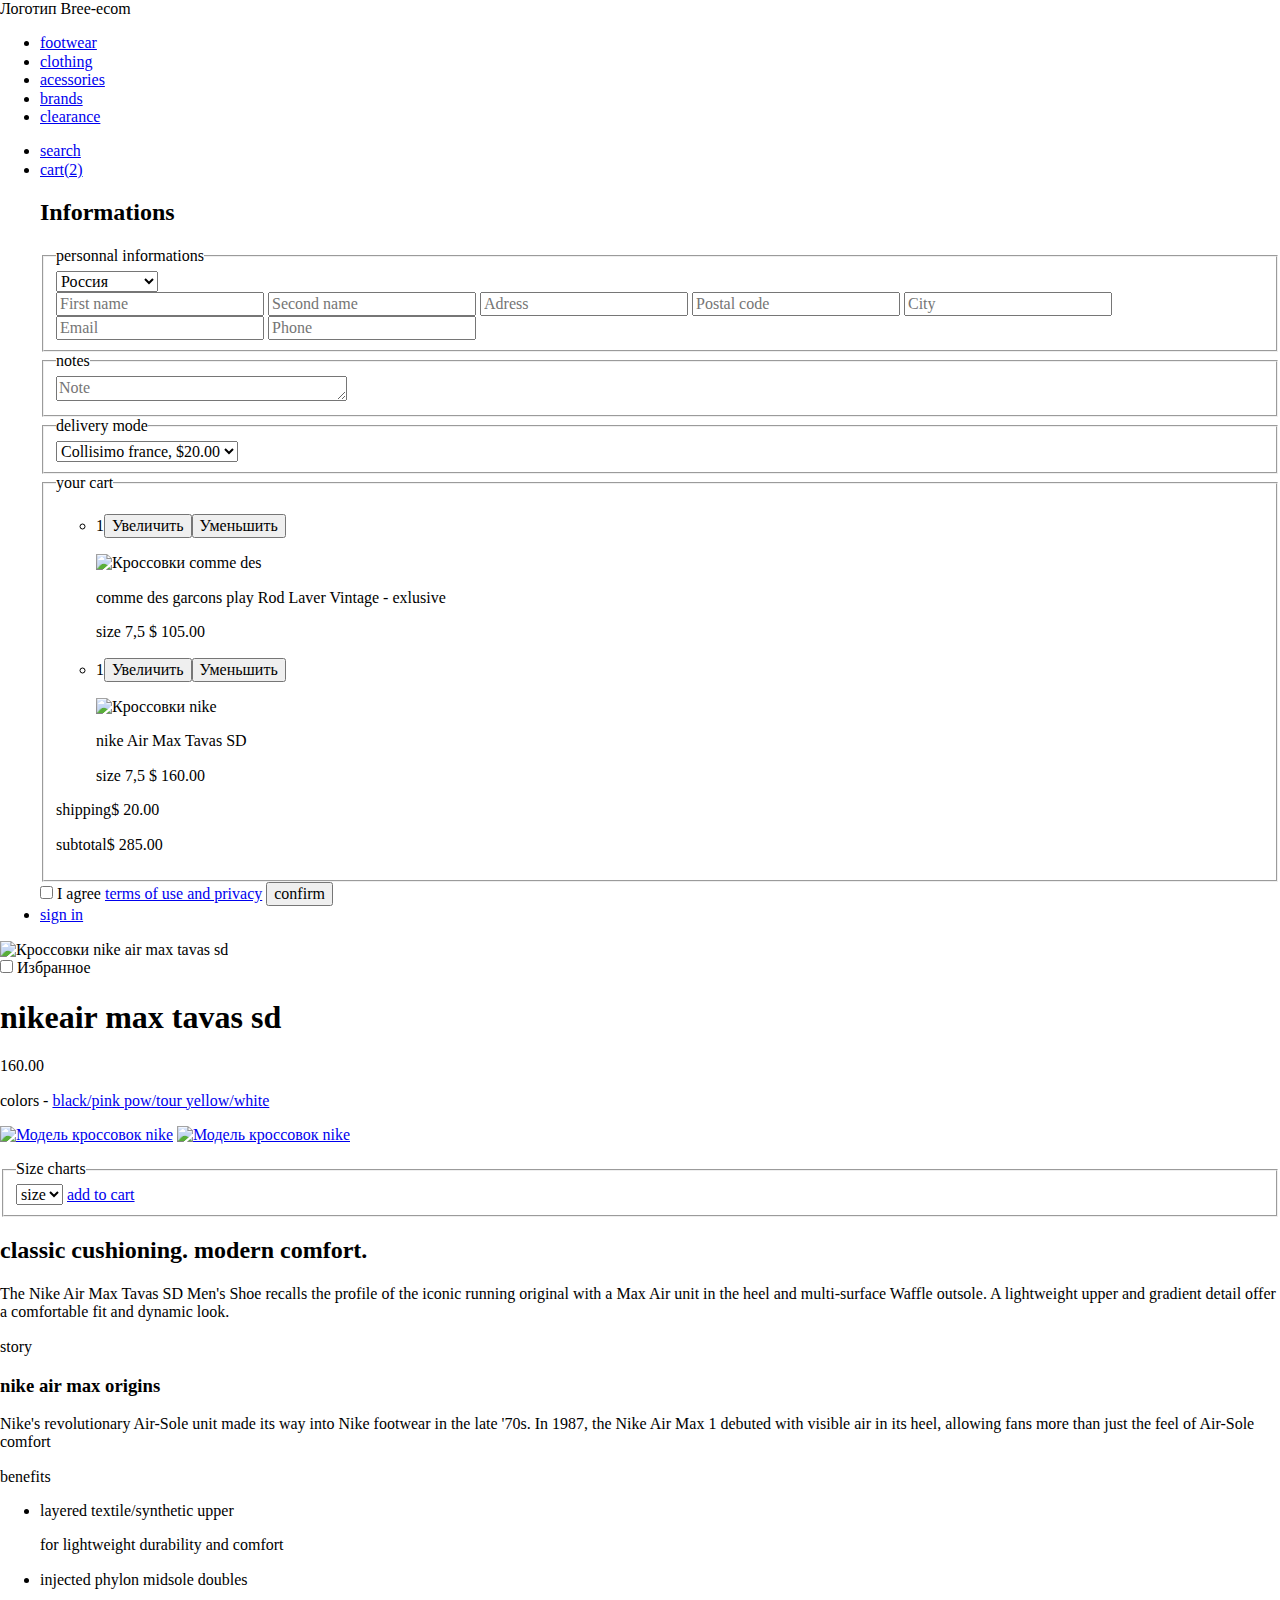
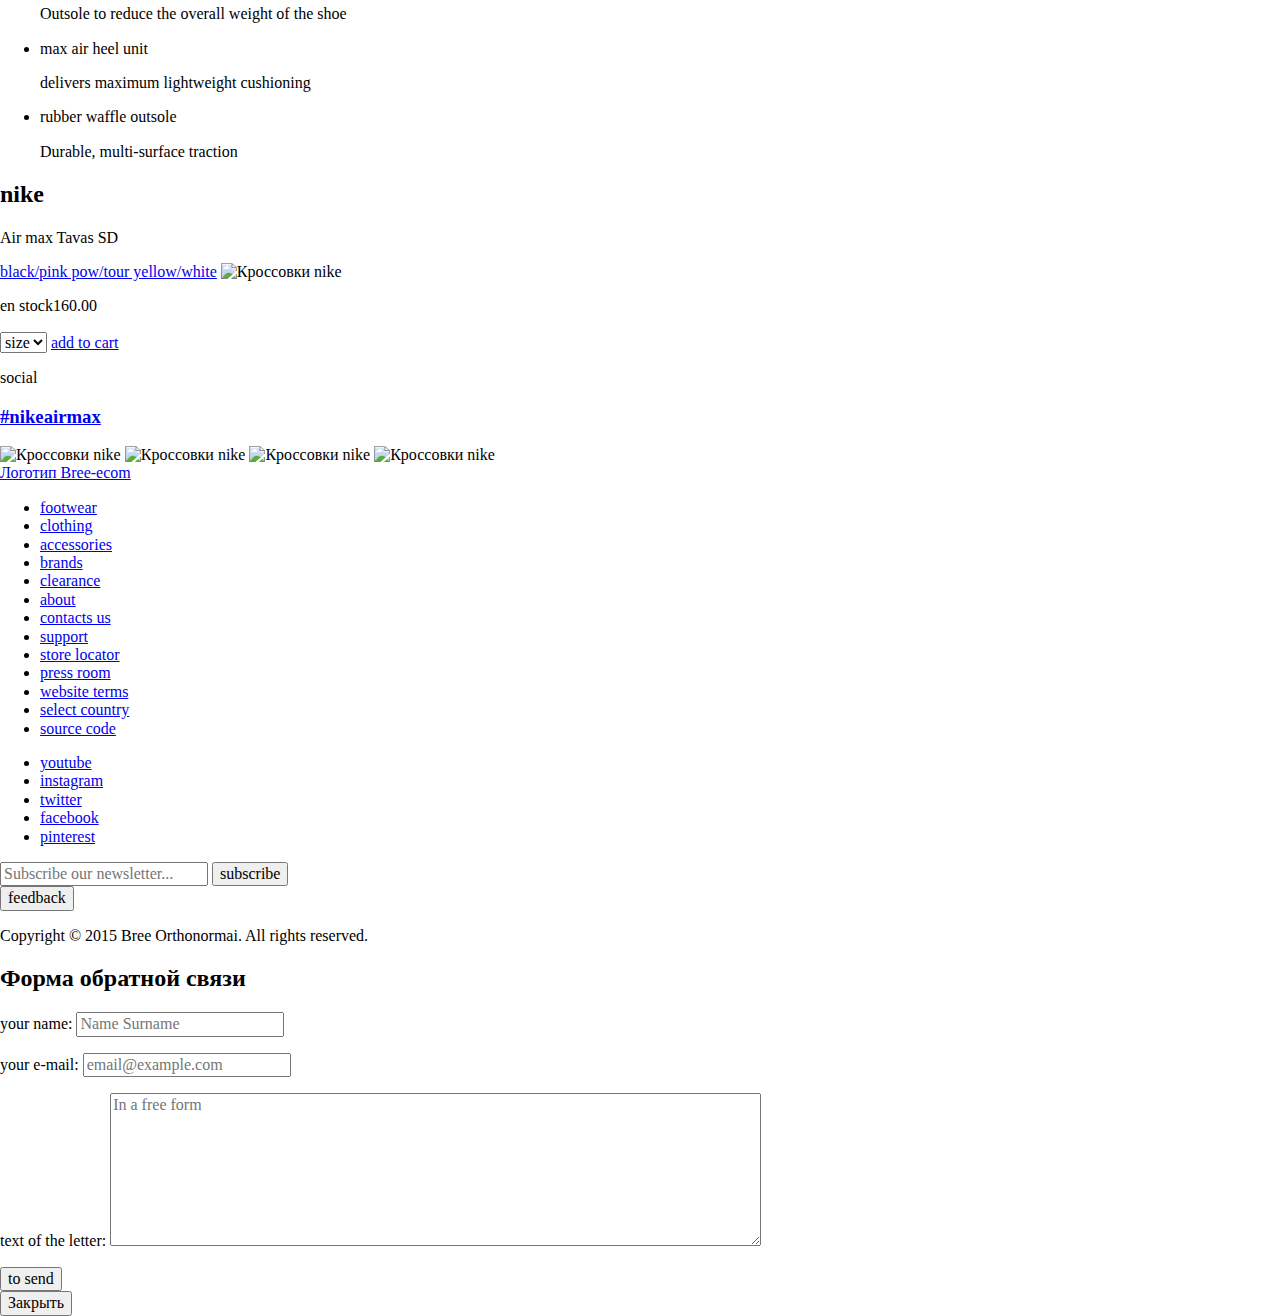
==== index.html @ 56b06b46 "commit" ====
<!DOCTYPE html>
<html lang="ru">
<head>
	<meta charset="UTF-8">
	<link rel="stylesheet"  href="css/normalize.css">
	<link rel="stylesheet" type="text/css" href="css/style.css">
	<title>Интернет-магазин Bree-ecom</title>
</head>
<body class="inner-page-product">
	<header class="main-header">
		<nav class="main-navigation">
			<a class="header-logo">Логотип Bree-ecom</a>
			<ul class="site-navigation">
				<li><a href="catalog-footwear.html">footwear</a></li>
				<li><a href="#0">clothing</a></li>
				<li><a href="#0">acessories</a></li>
				<li><a href="catalog-exclusive.html">brands</a></li>
				<li><a href="product-blocs.html">clearance</a></li>
			</ul>
			<ul class="user-navigation">
				<li class="search-link">
					<a href="#0" class="search-link-icon">search</a>
				</li>
				<li class="basket-link">
					<a href="#0" class="basket-link-icon">cart<span class="basket-quantity-goods">(2)</span></a>
					<form class="basket"action="#0" method="post">
						<div class="informations-customer">
							<h2>Informations</h2>
							<fieldset class="personal-information">
								<legend>personnal informations</legend>
								<select name="country" size="1">
									<option value="russia">Россия</option>
									<option value="belarus">Беллорусия</option>
									<option value="finland">Финляндия</option>
								</select>
								<div class="personal-information-wrapper">
									<input type="text" placeholder="First name" name="first-name">
									<input type="text" placeholder="Second name" name="second-name">
									<input type="text" placeholder="Adress" name="adress">
									<input type="text" placeholder="Postal code" name="postal-code">
									<input type="text" placeholder="City" name="city">
									<input type="email" placeholder="Email" name="email">
									<input type="tel" placeholder="Phone" name="phone">
								</div>
							</fieldset>
							<fieldset class="comment">
								<legend>notes</legend>
								<textarea name="note" rows="1" cols="30" placeholder="Note"></textarea>
							</fieldset>
							<fieldset class="delivery">
								<legend>delivery mode</legend>
								<select name="delivery" size="1">
									<option value="collisimo-france">Collisimo france, &#36;20.00</option>
									<option value="russian-post">Russian post, &#36;15.00</option>
								</select>
							</fieldset>
						</div>
						<div class="informations-products">
							<fieldset class="products-basket">
								<legend>your cart</legend>
								<ul class="products-basket-list">
									<li class="products-basket-item">
										<p class="products-basket-quantity"><span>1</span><button class="more">Увеличить</button><button class="less">Уменьшить</button></p>
										<img src="img/comme-basket.png" alt="Кроссовки comme des" width="55" height="31">
										<p class="products-basket-description">comme des garcons play <span>Rod Laver Vintage - exlusive</span></p>
										<p class="products-basket-price">size <span>7,5</span> &#36; 105.00</p>
									</li>
									<li class="products-basket-item">
										<p class="products-basket-quantity"><span>1</span><button class="more">Увеличить</button><button class="less">Уменьшить</button></p>
										<img src="img/nike-basket.png" alt="Кроссовки nike" width="55" height="26">
										<p class="products-basket-description">nike <span>Air Max Tavas SD</span></p>
										<p class="products-basket-price">size <span>7,5</span> &#36; 160.00</p>
									</li>
								</ul>
								<p class="basket-sum-shipping">shipping<span>&#36; 20.00</span></p>
								<p class="products-sum-subtotal">subtotal<span>&#36; 285.00</span></p>
							</fieldset>
							<input type="checkbox" name="consent-processing" class="visually-hidden" id="consent-processing">
							<label class="consent" for="consent-processing">I agree <a href="#0">terms of use and privacy</a></label>
							<button class="button button-basket" type="submit">confirm</button>
						</div>
					</form>
				</li>
				<li class="login-link">
					<a class="login-link-icon" href="#0">sign in</a>
				</li>
			</ul>
		</nav>		
	</header>
	<main class="main-contents">
		<section class="main-product container">
			<img src="img/page-product.png" alt="Кроссовки nike air max tavas sd" width="638" height="296">
			<form class="product-characteristic" method="post" action="#0">
				<input class="favourites-check visually-hidden" type="checkbox" id="favourites" name="favourites">
				<label class="favourites" for="favourites">Избранное</label>
				<h1 class="product-characteristic-heading"><span>nike</span>air max tavas sd</h1>
				<p class="price">160.00</p>
				<p class="colors">colors - <a href="#0">black/pink pow/tour yellow/white</a></p>
				<p class="model-list">
					<a href="#0" class="model-item"><img src="img/page-product-min.png" alt="Модель кроссовок nike" width="80" height="80"></a>
					<a href="#0" class="model-item"><img src="img/page-product-sepia.png" alt="Модель кроссовок nike" width="80" height="80"></a>
				</p>
				<fieldset class="grid-size">
					<legend>Size charts</legend>
					<select class="footwear-size" name="size" size="1">
						<option value="size">size</option>
						<option value="7.5">7.5</option>
						<option value="8">8</option>
						<option value="9">9</option>
						<option value="9.5">9.5</option>
					</select>
					<a href="#0" class="button add-basket">add to cart</a>
				</fieldset>
			</form>
		</section>
		<section class="description-product">
			<div class="container"> 
				<h2>classic cushioning. modern comfort.</h2>
				<p>The Nike Air Max Tavas SD Men's Shoe recalls the profile of the iconic running original with a Max Air unit in the heel and multi-surface Waffle outsole. A lightweight upper and gradient detail offer a comfortable fit and dynamic look.</p>
			</div>
		</section>
		<section class="advantages-product">
			<div class="advantages-wrapper container">
				<div class="story-advantages">
					<p class="subtitle-advantages">story</p>
					<h3>nike air max origins</h3>
					<p class="story-description">Nike's revolutionary Air-Sole unit made its way into Nike footwear in the late '70s. In 1987, the Nike Air Max 1 debuted with visible air in its heel, allowing fans more than just the feel of Air-Sole comfort</p>
					<p class="subtitle-advantages">benefits</p>
					<ul class="advantages-list">
						<li>layered textile/synthetic upper 
							<p>for lightweight durability and comfort</p>
						</li>
						<li>injected phylon midsole doubles 
							<p>Outsole to reduce the overall weight of the shoe</p>
						</li>
						<li>max air heel unit 
							<p>delivers maximum lightweight cushioning</p>
						</li>
						<li>rubber waffle outsole
							<p>Durable, multi-surface traction</p>
						</li>
					</ul>
				</div>
				<div class="box-product">
					<h2>nike</h2>
					<p class="box-product-model">Air max Tavas SD</p>
					<a href="#0">black/pink pow/tour yellow/white</a>
					<img src="img/page-product-box.png" alt="Кроссовки nike" width="263" height="122">
					<p class="stock-price">en stock<span>160.00</span></p>
					<form action="#0" method="post">
						<select class="footwear-size" name="size" size="1">
							<option value="size">size</option>
							<option value="7.5">7.5</option>
							<option value="8">8</option>
							<option value="9">9</option>
							<option value="9.5">9.5</option>
						</select>
						<a href="#0" class="button add-basket">add to cart</a>
					</form>
				</div>
			</div>
		</section>
		<section class="social-product container">
			<p class="subtitle-advantages">social</p>
			<h3><a href="#0" class="social-link-instagram">#nikeairmax</a></h3>
			<div class="social-picture">
				<img src="img/page-product-social-1.png" alt="Кроссовки nike" width="280" height="280">
				<img src="img/page-product-social-2.png" alt="Кроссовки nike" width="280" height="280">
				<img src="img/page-product-social-3.png" alt="Кроссовки nike" width="280" height="280">
				<img src="img/page-product-social-4.png" alt="Кроссовки nike" width="280" height="280">
			</div>
		</section>
	</main>
	<footer class="main-footer">
		<section class="footer-navigation">
			<a href="#0" class="footer-logo">Логотип Bree-ecom</a>
			<ul class="footer-catalog-list">
				<li class="footer-catalog-item"><a href="#0">footwear</a></li>
				<li class="footer-catalog-item"><a href="#0">clothing</a></li>
				<li class="footer-catalog-item"><a href="#0">accessories</a></li>
				<li class="footer-catalog-item"><a href="#0">brands</a></li>
				<li class="footer-catalog-item"><a href="#0">clearance</a></li>
				<li class="footer-catalog-item"><a href="#0">about</a></li>
				<li class="footer-catalog-item"><a href="#0">contacts us</a></li>
				<li class="footer-catalog-item"><a href="#0">support</a></li>
				<li class="footer-catalog-item"><a href="#0">store locator</a></li>
				<li class="footer-catalog-item"><a href="#0">press room</a></li>
				<li class="footer-catalog-item"><a href="#0">website terms</a></li>
				<li class="footer-catalog-item"><a href="#0">select country</a></li>
				<li class="footer-catalog-item"><a href="#0">source code</a></li>
			</ul>
			<div class="footer-social-wrapper">
				<div class="footer-social--wrapper">
					<ul class="footer-social">
						<li><a class="social-button youtube-icon" href="#0">youtube</a></li>
						<li><a class="social-button instagram-icon" href="#0">instagram</a></li>
						<li><a class="social-button twitter-icon" href="#0">twitter</a></li>
						<li><a class="social-button facebook-icon" href="#0">facebook</a></li>
						<li><a class="social-button pinterest-icon" href="#0">pinterest</a></li>
					</ul>
					<form action="#0" method="post" class="subscription">
						<input type="email" placeholder="Subscribe our newsletter...">
						<button class="subscription-btn" type="submit">subscribe</button>
					</form>
				</div>
				<button type="button" class="feedback">feedback</button>
			</div>
		</section>
		<p class="copyright">Copyright © 2015 Bree Orthonormai. All rights reserved.</p>
	</footer>
		<section class="modal modal-contact">
		<h2 class="visually-hidden">Форма обратной связи</h2>
		<form action="#0" method="post">
			<div class="appointment-item-contacts">
				<p class="appointment-item">
					<label for="appointment-name">your name:</label>
					<input id="appointment-name" type="text" name="name" placeholder="Name Surname">
				</p>
				<p class="appointment-item">
					<label for="appointment-email">your e-mail:</label>
					<input id="appointment-email" type="email" name="email" placeholder="email@example.com">
				</p>
			</div>
			<p class="appointment-item">
				<label for="appointment-letter">text of the letter:</label>
				<textarea id="appointment-letter" name="appointment-letter" rows="8" cols="70" placeholder="In a free form"></textarea>
			</p>
			<button class="button" type="submit">to send</button>
		</form>
		<button class="btn-close-form" type="button">Закрыть</button>
	</section>
	<div class="modal-overlay"></div>
	<script type="text/javascript" src="js/letter.js"></script>
</body>
</html>
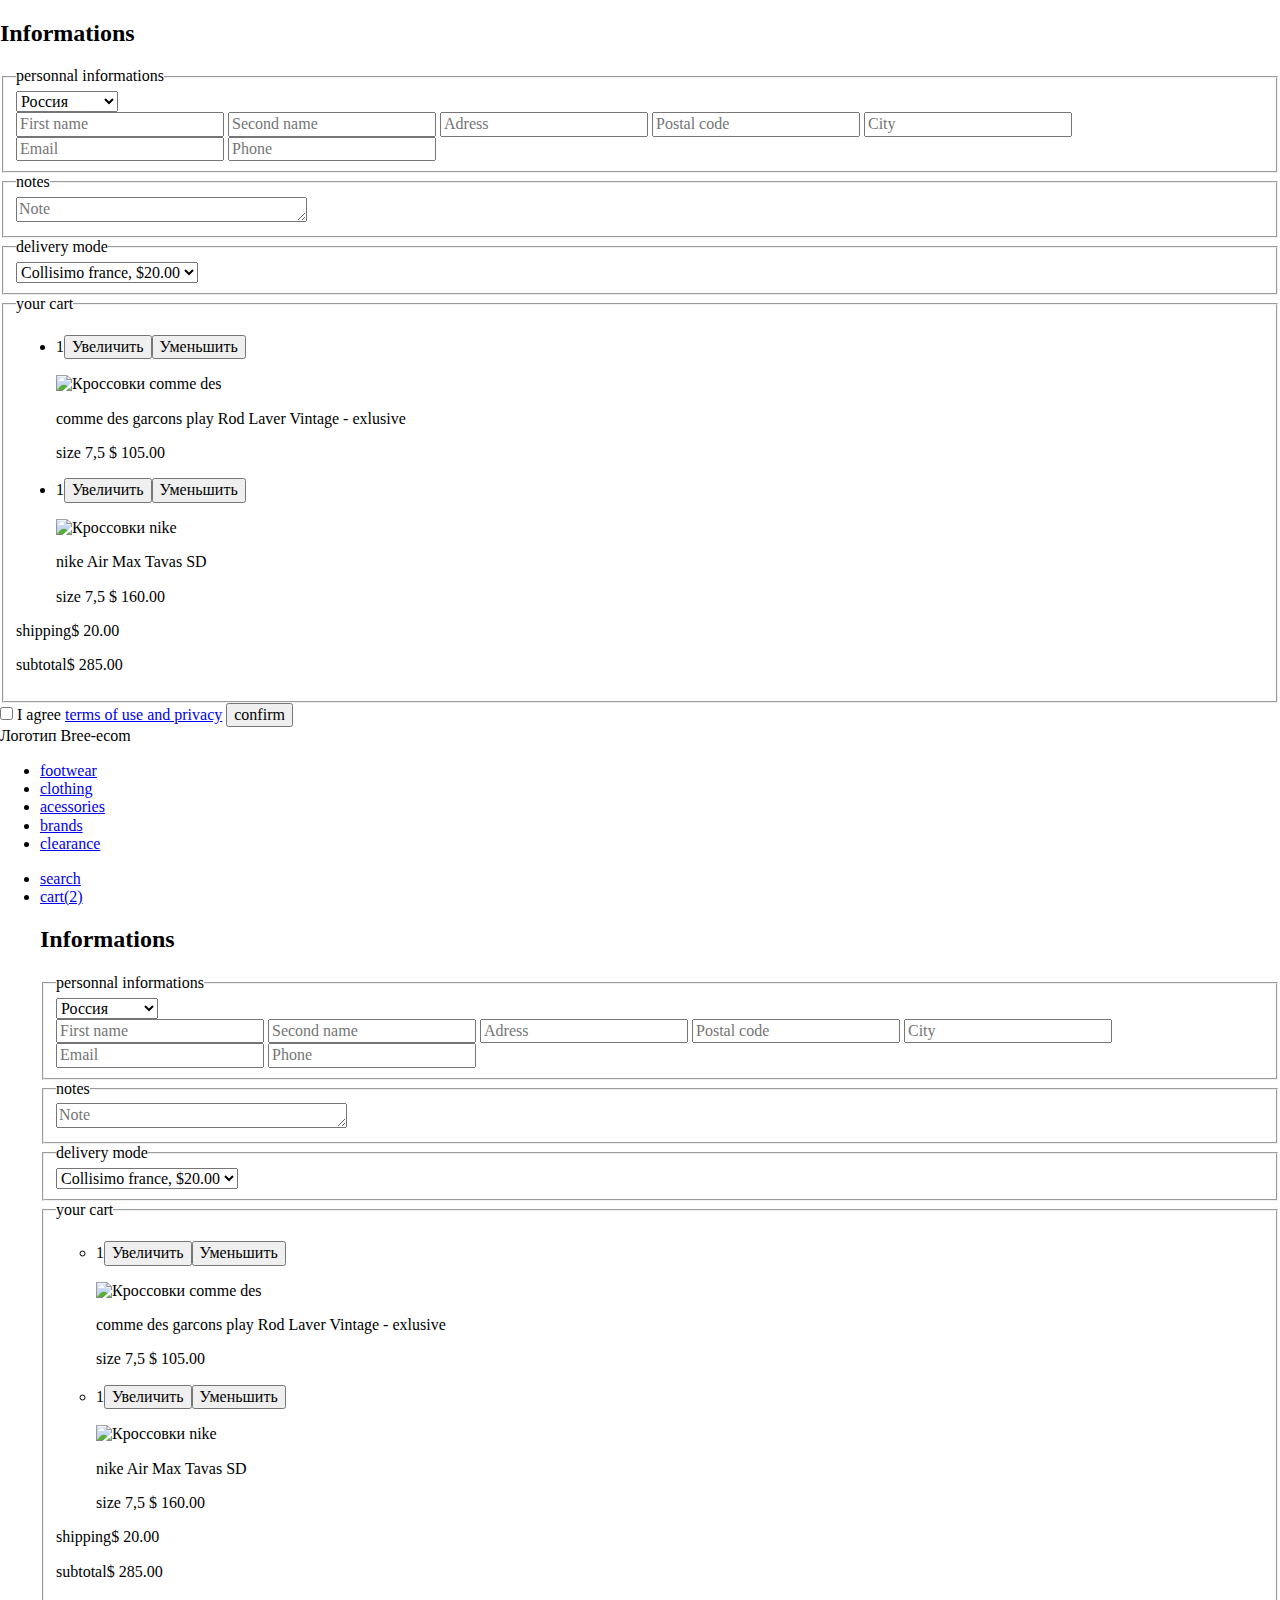
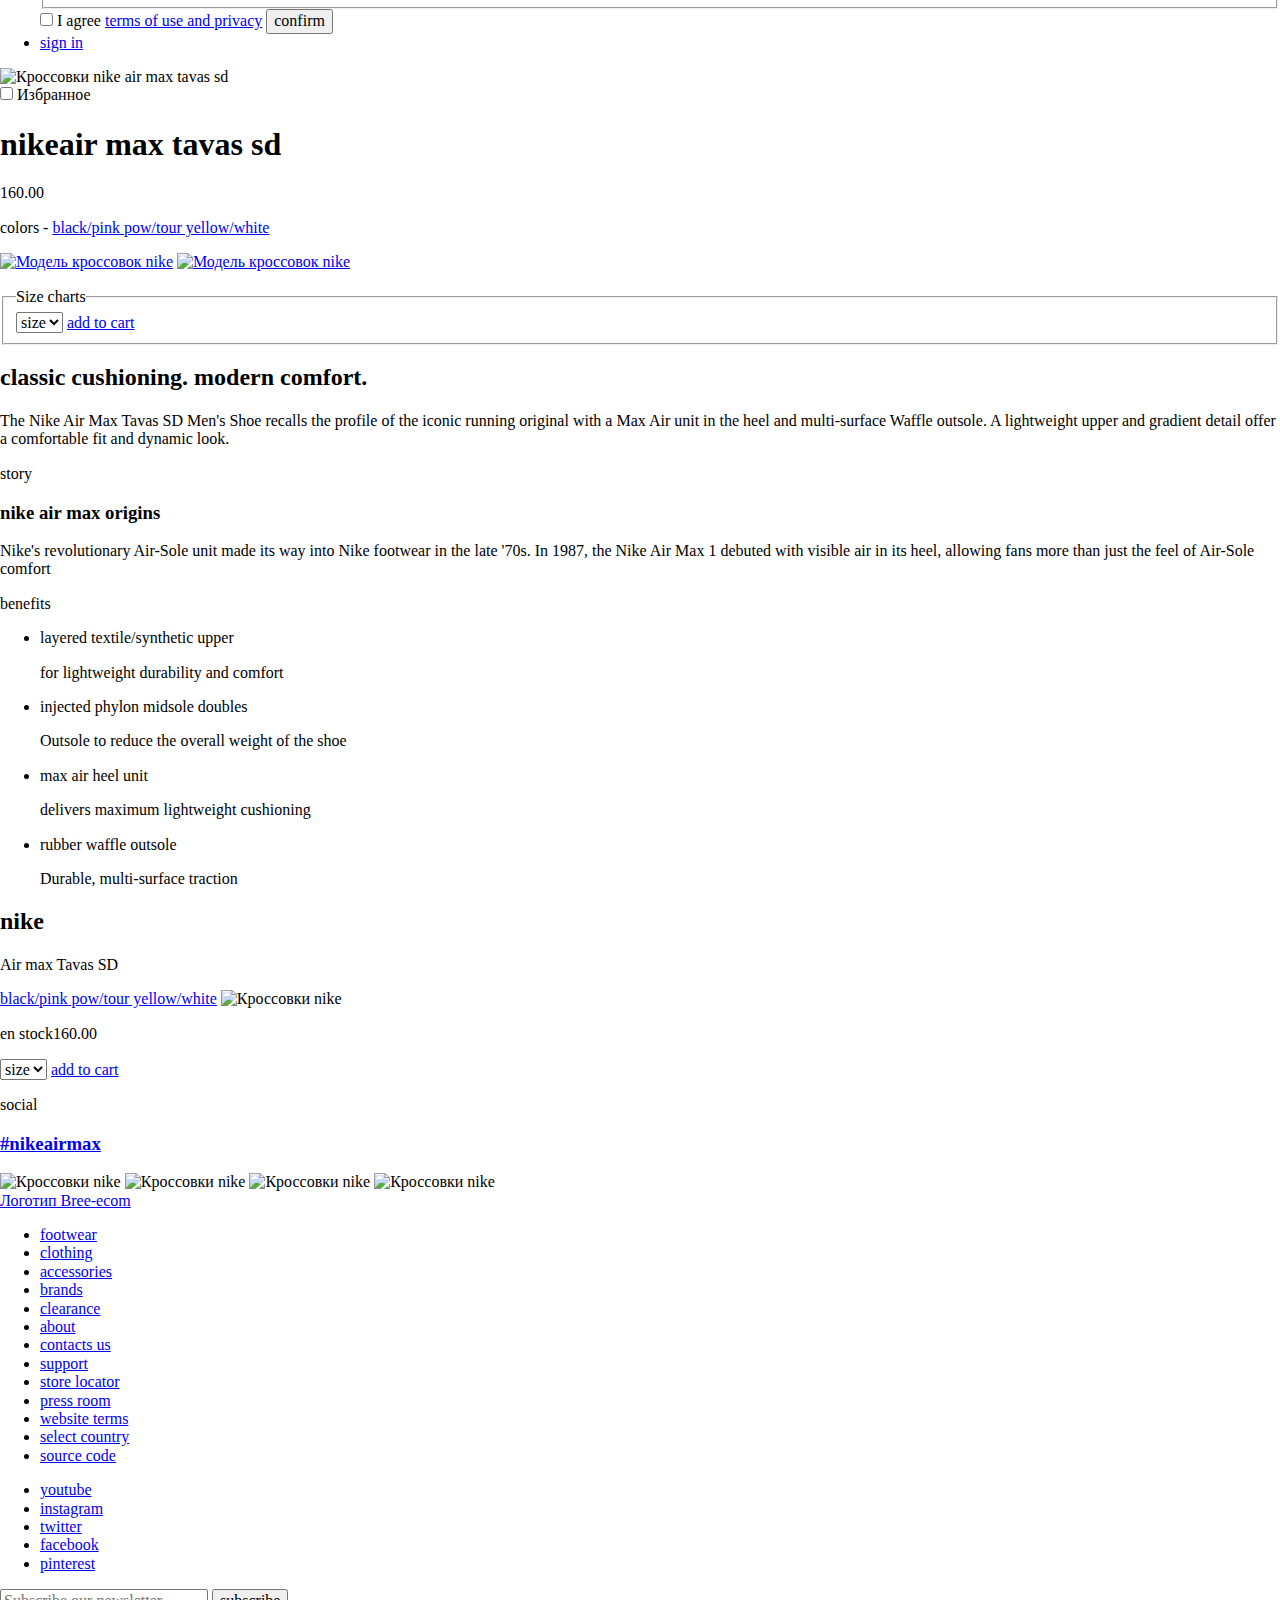
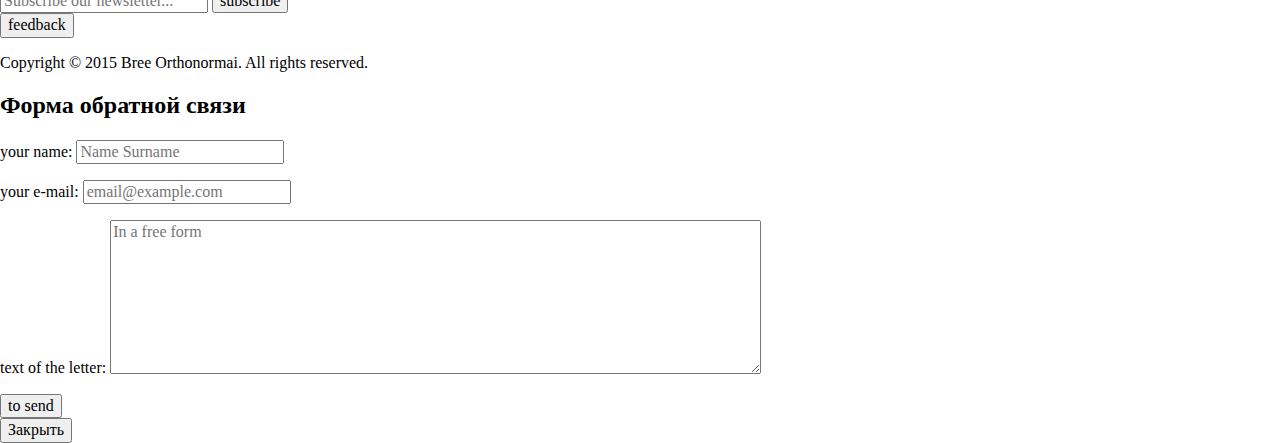
==== commit 8776dd47: "habr" ====
--- a/index.html
+++ b/index.html
@@ -7,6 +7,66 @@
 	<title>Интернет-магазин Bree-ecom</title>
 </head>
 <body class="inner-page-product">
+	<div class="basket-wrapper">
+		<form class="basket" action="#0" method="post">
+			<div class="informations-customer">
+				<h2>Informations</h2>
+				<fieldset class="personal-information">
+					<legend>personnal informations</legend>
+					<select name="country" size="1">
+						<option value="russia">Россия</option>
+						<option value="belarus">Беллорусия</option>
+						<option value="finland">Финляндия</option>
+					</select>
+					<div class="personal-information-wrapper">
+						<input type="text" placeholder="First name" name="first-name">
+						<input type="text" placeholder="Second name" name="second-name">
+						<input type="text" placeholder="Adress" name="adress">
+						<input type="text" placeholder="Postal code" name="postal-code">
+						<input type="text" placeholder="City" name="city">
+						<input type="email" placeholder="Email" name="email">
+						<input type="tel" placeholder="Phone" name="phone">
+					</div>
+				</fieldset>
+				<fieldset class="comment">
+					<legend>notes</legend>
+					<textarea name="note" rows="1" cols="30" placeholder="Note"></textarea>
+				</fieldset>
+				<fieldset class="delivery">
+					<legend>delivery mode</legend>
+					<select name="delivery" size="1">
+						<option value="collisimo-france">Collisimo france, &#36;20.00</option>
+						<option value="russian-post">Russian post, &#36;15.00</option>
+					</select>
+				</fieldset>
+			</div>
+			<div class="informations-products">
+				<fieldset class="products-basket">
+					<legend>your cart</legend>
+					<ul class="products-basket-list">
+						<li class="products-basket-item">
+							<p class="products-basket-quantity"><span>1</span><button class="more">Увеличить</button><button class="less">Уменьшить</button></p>
+							<img src="img/comme-basket.png" alt="Кроссовки comme des" width="55" height="31">
+							<p class="products-basket-description">comme des garcons play <span>Rod Laver Vintage - exlusive</span></p>
+							<p class="products-basket-price">size <span>7,5</span> &#36; 105.00</p>
+						</li>
+						<li class="products-basket-item">
+							<p class="products-basket-quantity"><span>1</span><button class="more">Увеличить</button><button class="less">Уменьшить</button></p>
+							<img src="img/nike-basket.png" alt="Кроссовки nike" width="55" height="26">
+							<p class="products-basket-description">nike <span>Air Max Tavas SD</span></p>
+							<p class="products-basket-price">size <span>7,5</span> &#36; 160.00</p>
+						</li>
+					</ul>
+					<p class="basket-sum-shipping">shipping<span>&#36; 20.00</span></p>
+					<p class="products-sum-subtotal">subtotal<span>&#36; 285.00</span></p>
+				</fieldset>
+				<input type="checkbox" name="consent-processing" class="visually-hidden" id="consent-processing">
+				<label class="consent" for="consent-processing">I agree <a href="#0">terms of use and privacy</a></label>
+				<button class="button button-basket" type="submit">confirm</button>
+			</div>
+		</form>
+		<a href="#0" class="overlay"></a>
+	</div>
 	<header class="main-header">
 		<nav class="main-navigation">
 			<a class="header-logo">Логотип Bree-ecom</a>
@@ -230,6 +290,7 @@
 		<button class="btn-close-form" type="button">Закрыть</button>
 	</section>
 	<div class="modal-overlay"></div>
-	<script type="text/javascript" src="js/letter.js"></script>
+	<script src="js/letter.js"></script>
+	<script src="js/search.js"></script>
 </body>
 </html>